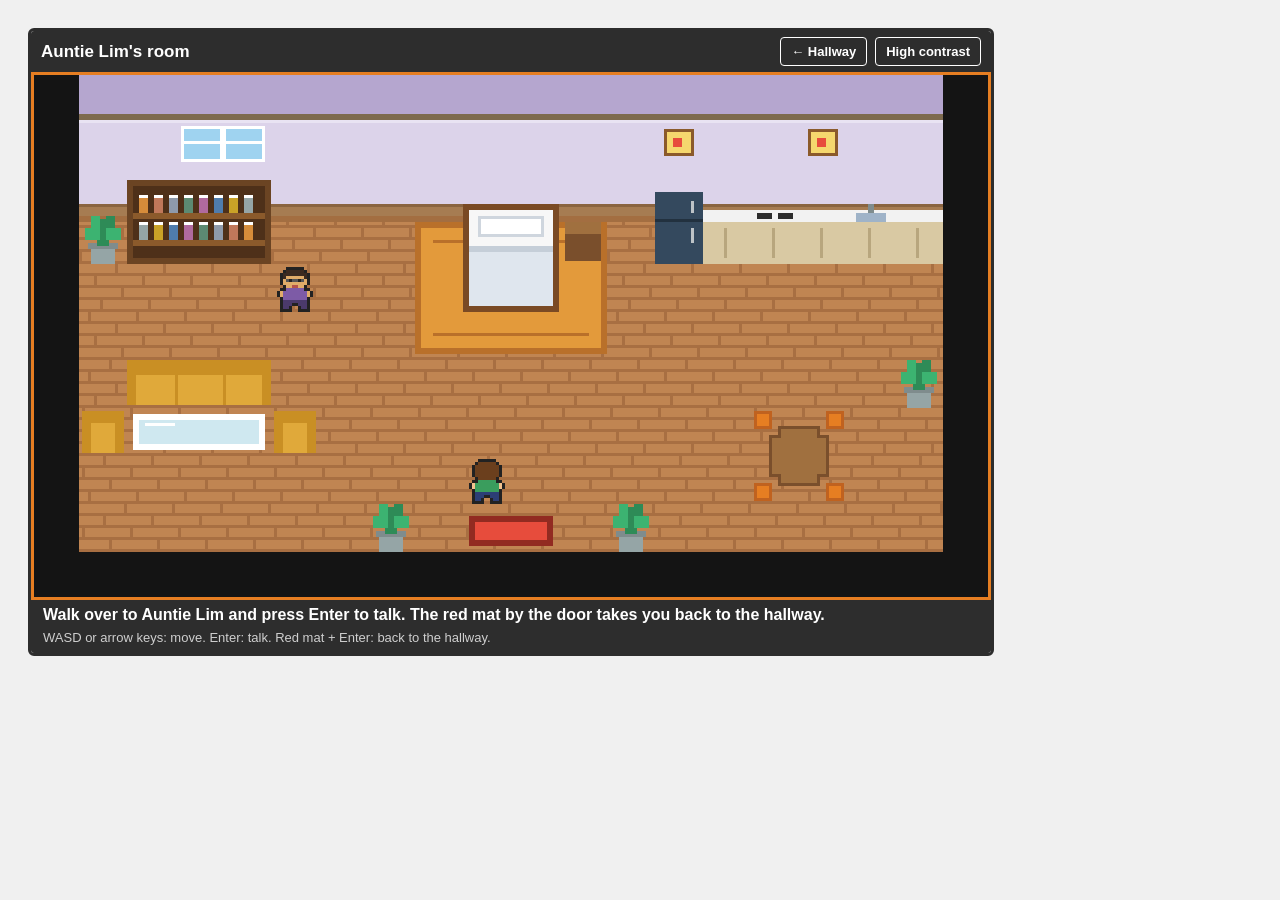
==== macular.html @ 05a40f71 "Add files via upload" ====
<!DOCTYPE html>
<html lang="en">
<head>
    <meta charset="UTF-8">
    <meta name="viewport" content="width=device-width, initial-scale=1.0">
    <title>CareQuest - Macular Degeneration Sim</title>
    <link rel="stylesheet" href="carequest_shared.css">
    <style>
        body {
            font-family: sans-serif;
            padding: 20px;
            background: #f0f0f0;
            color: #333;
            user-select: none;
        }

        body.high-contrast {
            background: #000000;
            color: #ffffff;
        }

        body.high-contrast #simFrame {
            background: #000000;
        }

        body.high-contrast .bottle .label {
            background: #000000;
            color: #ffff00;
            border-color: #ffffff;
            font-size: 9.5px;
        }

        body.high-contrast .bottle .body {
            border: 2px solid #ffffff;
        }

        body.high-contrast .bottle .cap {
            background: #ffffff;
        }

        body.high-contrast .shelfBoard {
            background: #ffffff;
        }

        body.high-contrast button {
            background: #fff;
            color: #000;
        }

        button {
            padding: 10px 15px;
            font-weight: bold;
            cursor: pointer;
        }

        textarea {
            width: 100%;
            max-width: 950px;
            height: 100px;
            margin-top: 10px;
        }

        /* Keep the timer above the activity, inside its game box. */
        .timer-strip {
            padding: 8px;
        }

        #timerWidget {
            font-family: monospace;
            font-size: 14px;
            font-weight: bold;
            padding: 10px;
            background: #eaeaea;
            border-left: 5px solid #2980b9;
            width: 160px;
        }

        body.high-contrast #timerWidget {
            background: #222;
            border-left: 5px solid #fff;
            color: #fff;
        }

        #simFrame {
            position: relative;
            width: 950px;
            max-width: 100%;
            height: 350px;
            margin: 0 auto;
            background: #ffffff;
            overflow: hidden;
        }

        /* This wider shelf moves under the masks, which stay in the centre. */
        #shelfContent {
            position: absolute;
            top: 0;
            left: 0;
            width: 1300px;
            height: 100%;
            display: flex;
            align-items: center;
            justify-content: space-evenly;
            will-change: transform;
        }

        /* The board belongs to the moving shelf, not the fixed overlays. */
        .shelfBoard {
            position: absolute;
            left: 0;
            width: 1300px;
            top: 225px;
            height: 9px;
            background: linear-gradient(#a06a3a, #6b4423);
            box-shadow: 0 3px 4px rgba(0,0,0,0.35);
        }

        /* Leave space around each bottle rather than filling the whole shelf slot. */
        .bottle {
            position: relative;
            width: 66px;
            height: 100px;
            cursor: pointer;
            flex: none;
        }

        .bottle .cap {
            position: absolute;
            top: 0;
            left: 50%;
            transform: translateX(-50%);
            width: 46px;
            height: 15px;
            background: #ecf0f1;
            border: 1px solid #b2bec3;
            border-radius: 4px 4px 0 0;
        }

        .bottle .body {
            position: absolute;
            top: 13px;
            left: 0;
            width: 66px;
            height: 87px;
            border: 1px solid rgba(0,0,0,0.25);
            border-radius: 4px 4px 10px 10px;
            box-shadow: inset -6px 0 10px rgba(0,0,0,0.18), inset 5px 0 6px rgba(255,255,255,0.25);
            display: flex;
            align-items: center;
            justify-content: center;
        }

        .bottle .label {
            width: 52px;
            background: #fff;
            border: 1px solid #ccc;
            border-radius: 2px;
            padding: 3px 2px;
            font-size: 8.5px;
            font-weight: bold;
            line-height: 1.1;
            text-align: center;
            color: #222;
        }

        /* Only reveal the blurred copy around the outside of the view. */
        #peripheralBlurMask {
            position: absolute;
            top: 0;
            left: 0;
            width: 100%;
            height: 100%;
            pointer-events: none;
            overflow: hidden;
            opacity: 0;
            transition: opacity 0.3s;
            mask-image: radial-gradient(ellipse var(--occlusion-radius-x, 210px) var(--occlusion-radius-y, 150px) at 50% 50%,
                        transparent 0%, transparent 75%, rgba(0,0,0,0.92) 170%);
            -webkit-mask-image: radial-gradient(ellipse var(--occlusion-radius-x, 210px) var(--occlusion-radius-y, 150px) at 50% 50%,
                        transparent 0%, transparent 75%, rgba(0,0,0,0.92) 170%);
        }

        #peripheralBlurMask.active {
            opacity: 1;
        }

        /* This copy is for the visual effect only; it cannot receive input. */
        #peripheralBlurContent {
            position: absolute;
            top: 0;
            left: 0;
            width: 1300px;
            height: 100%;
            filter: blur(5px) saturate(0.35) contrast(0.85);
            will-change: transform;
        }

        /* Limit the warped copy to a ring around the central mask. */
        #metamorphRing {
            position: absolute;
            top: 0;
            left: 0;
            width: 100%;
            height: 100%;
            pointer-events: none;
            overflow: hidden;
            opacity: 0;
            transition: opacity 0.3s;
            mask-image: radial-gradient(ellipse var(--occlusion-radius-x, 210px) var(--occlusion-radius-y, 150px) at 50% 50%,
                        transparent 0%, transparent 40%, rgba(0,0,0,0.95) 70%, rgba(0,0,0,0.95) 118%, transparent 155%);
            -webkit-mask-image: radial-gradient(ellipse var(--occlusion-radius-x, 210px) var(--occlusion-radius-y, 150px) at 50% 50%,
                        transparent 0%, transparent 40%, rgba(0,0,0,0.95) 70%, rgba(0,0,0,0.95) 118%, transparent 155%);
        }

        #metamorphRing.active {
            opacity: 1;
        }

        #metamorphRingContent {
            position: absolute;
            top: 0;
            left: 0;
            width: 1300px;
            height: 100%;
            filter: url(#metamorphWarp);
            will-change: transform;
        }

        /* The copies need the same flex layout as the real shelf. */
        #peripheralBlurContent, #metamorphRingContent {
            display: flex;
            align-items: center;
            justify-content: space-evenly;
        }

        /* Keep the mask centred. Blur before warping so its uneven edge still shows. */
        #occlusionMask {
            position: absolute;
            top: 0;
            left: 0;
            width: 100%;
            height: 100%;
            pointer-events: none;
            background:
                        radial-gradient(circle 40px at calc(50% - 70px) calc(50% - 45px), rgba(140,140,140,0.5), transparent 70%),
                        radial-gradient(circle 45px at calc(50% + 75px) calc(50% + 40px), rgba(140,140,140,0.45), transparent 70%),
                        radial-gradient(circle 32px at calc(50% - 45px) calc(50% + 55px), rgba(150,150,150,0.55), transparent 70%),
                        radial-gradient(circle 36px at calc(50% + 65px) calc(50% - 55px), rgba(140,140,140,0.4), transparent 70%),
                        radial-gradient(ellipse var(--occlusion-radius-x, 210px) var(--occlusion-radius-y, 150px) at 50% 50%,
                            rgba(80,80,80,0.97) 0%,
                            rgba(80,80,80,0.92) 65%,
                            rgba(80,80,80,0.52) 85%,
                            transparent 100%);
            filter: blur(10px) url(#scotomaEdge);
            opacity: 0;
            transition: opacity 0.3s;
        }

        #occlusionMask.active {
            opacity: 1;
        }

        body.high-contrast #occlusionMask {
            background:
                        radial-gradient(circle 40px at calc(50% - 70px) calc(50% - 45px), rgba(70,70,70,0.5), transparent 70%),
                        radial-gradient(circle 45px at calc(50% + 75px) calc(50% + 40px), rgba(70,70,70,0.45), transparent 70%),
                        radial-gradient(circle 32px at calc(50% - 45px) calc(50% + 55px), rgba(80,80,80,0.55), transparent 70%),
                        radial-gradient(circle 36px at calc(50% + 65px) calc(50% - 55px), rgba(70,70,70,0.4), transparent 70%),
                        radial-gradient(ellipse var(--occlusion-radius-x, 210px) var(--occlusion-radius-y, 150px) at 50% 50%,
                            rgba(20,20,20,0.97) 0%,
                            rgba(20,20,20,0.93) 65%,
                            rgba(20,20,20,0.55) 85%,
                            transparent 100%);
        }

        /* Do not let the shelf show through before the task starts. */
        #startOverlay {
            background: #000000;
        }
    </style>
</head>
<body>

    <!-- Start in the walking scene before opening the room activity. -->
    <section id="world" class="cq-gamebox" aria-label="Auntie Lim's room">
        <div class="cq-toolbar">
            <h1 class="cq-title">Auntie Lim's room</h1>
            <a href="hallway.html">&larr; Hallway</a>
            <button onclick="CQ.toggleHighContrast()">High contrast</button>
        </div>
        <div class="cq-stage">
            <canvas id="worldCanvas" width="320" height="176" tabindex="0"
                aria-label="Pixel art room with a bed, a kitchen, a sofa and a medicine shelf full of pill bottles. Auntie Lim stands by the shelf. The prompt below the map describes what is next to you."></canvas>
            <div id="worldDialogue" class="cq-overlay" hidden></div>
        </div>
        <div class="cq-hud">
            <p id="worldPrompt" class="cq-prompt" aria-live="polite"></p>
            <p class="cq-controls">WASD or arrow keys: move. Enter: talk. Red mat + Enter: back to the hallway.</p>
        </div>
    </section>

    <!-- The conversation reveals this activity. It stays hidden at first. -->
    <div id="activity" hidden>

    <div class="cq-gamebox">
        <div class="cq-toolbar">
            <h1 class="cq-title">Auntie Lim's shelf</h1>
            <a href="hallway.html">&larr; Hallway</a>
            <button onclick="toggleHighContrast()">High contrast</button>
        </div>

        <div class="cq-play">
            <div class="timer-strip"><div id="timerWidget">Time Left: 25.0s</div></div>

            <!-- Only the real shelf accepts input. The two copies just supply the effects. -->
            <div id="simFrame" tabindex="-1">
                <div id="shelfContent" inert></div>
                <div id="metamorphRing" inert aria-hidden="true"><div id="metamorphRingContent"></div></div>
                <div id="peripheralBlurMask" inert aria-hidden="true"><div id="peripheralBlurContent"></div></div>
                <div id="occlusionMask"></div>
            </div>

            <div id="startOverlay" class="cq-card">
                <h2>Find Auntie Lim's Amoxicillin 500mg</h2>
                <p>The middle of your view is blocked and the edges are blurry, like Auntie Lim's eyes.
                Move the mouse left and right to look along the shelf, and try looking to the side of a bottle to read it.
                You have 25 seconds.</p>
                <p class="cq-keys">Mouse: move to look, click a bottle to pick it.<br>
                Keyboard: Left and Right arrows to look, Tab to go to a bottle, Enter to pick it.</p>
                <button id="startMacularBtn" onclick="startTask()">Start</button>
            </div>
        </div>

    <svg width="0" height="0" style="position:absolute">
        <filter id="metamorphWarp" x="-20%" y="-20%" width="140%" height="140%">
            <feTurbulence type="fractalNoise" baseFrequency="0.012" numOctaves="2" seed="7" result="warpNoise" />
            <feDisplacementMap in="SourceGraphic" in2="warpNoise" scale="24" xChannelSelector="R" yChannelSelector="G" />
        </filter>
        
        <filter id="scotomaEdge" x="-30%" y="-30%" width="160%" height="160%">
            <feTurbulence type="fractalNoise" baseFrequency="0.018" numOctaves="2" seed="12" result="edgeNoise" />
            <feDisplacementMap in="SourceGraphic" in2="edgeNoise" scale="45" xChannelSelector="R" yChannelSelector="G" />
        </filter>
    </svg>

        <!-- All three reflection stages use this same part of the game box. -->
        <div class="cq-reflect" id="reflectionSection" style="display:none;">
            <div id="stage1">
                <h3>Reflection 1 of 3: Your thoughts</h3>
                <p id="resultMessage" class="cq-result"></p>
                <div class="cq-ask">
                    <div class="cq-bubble">
                        <p class="cq-name">Auntie Lim</p>
                        <p>The spot I look straight at is the one I can't see, so I have learned to look a little to the side.</p>
                        <p><label for="reflectionInput"><strong>How did losing the middle of your view change the way you searched?</strong></label></p>
                        <textarea id="reflectionInput" placeholder="Type your answer here..."></textarea>
                        <button id="submitReflection">Next</button>
                    </div>
                </div>
            </div>
            <div id="stage2" hidden></div>
            <div id="stage3" hidden></div>
        </div>
    </div>

    </div>

    <script src="carequest_shared.js"></script>
    <script src="carequest_world.js"></script>
    <script>
        const medicineShelf = document.getElementById('shelfContent');
        const sceneFrame = document.getElementById('simFrame');
        const timerDisplay = document.getElementById('timerWidget');
        const reflectionElement = document.getElementById('reflectionSection');
        const resultDisplay = document.getElementById('resultMessage');
        const centralMask = document.getElementById('occlusionMask');
        const startCard = document.getElementById('startOverlay');
        const blurMask = document.getElementById('peripheralBlurMask');
        const blurredShelf = document.getElementById('peripheralBlurContent');
        const distortionMask = document.getElementById('metamorphRing');
        const distortedShelf = document.getElementById('metamorphRingContent');
        const medicineLabels = [
          "Ibuprofen 200mg",
          "Metformin 850mg",
          "Vitamin D3",
          "Paracetamol 500mg",
          "Amoxicillin 500mg",
          "Aspirin 75mg",
          "Loratadine 10mg",
          "Omeprazole 20mg"
        ];
        const targetMedicine = "Amoxicillin 500mg";
        const bottleColours = [
          '#d68c3a',
          '#c0785a',
          '#8e9aab',
          '#5c8a72',
          '#b06a9e',
          '#4f7cac',
          '#c9a227',
          '#95a5a6'
        ];
        let isTaskActive = false;
        let taskStartedAt = null;
        const TASK_DURATION_SECONDS = 25;
        sceneFrame.style.setProperty('--occlusion-radius-x', '210px');
        sceneFrame.style.setProperty('--occlusion-radius-y', '150px');
        function toggleHighContrast() {
          CQ.toggleHighContrast();
        }
        CQ.applyHighContrast();
        
        // Build the clickable shelf first; the other two shelves are visual copies only.
        function populateMedicineShelf() {
          medicineShelf.innerHTML = "";
          const shelfBoard = document.createElement('div');
          shelfBoard.className = 'shelfBoard';
          medicineShelf.appendChild(shelfBoard);
          medicineLabels.forEach((label, i) => {
            const div = document.createElement('div');
            div.className = 'bottle';
            const cap = document.createElement('div');
            cap.className = 'cap';
            const body = document.createElement('div');
            body.className = 'body';
            body.style.background = bottleColours[i % bottleColours.length];
            const bottleLabel = document.createElement('div');
            bottleLabel.className = 'label';
            bottleLabel.textContent = label;
            body.appendChild(bottleLabel);
            div.appendChild(cap);
            div.appendChild(body);
            div.addEventListener('click', () => selectMedicine(label));
            div.setAttribute('tabindex', '0');
            div.setAttribute('role', 'button');
            div.setAttribute('aria-label', 'Medicine bottle ' + (i + 1) + ' of ' + medicineLabels.length);
            div.addEventListener('keydown', event => {
              if (event.key === 'Enter' || event.key === ' ') {
                event.preventDefault();
                selectMedicine(label);
              }
            });
            div.addEventListener('focus', () => centreOnBottle(div));
            medicineShelf.appendChild(div);
          });
          const halfPanRange = (SHELF_WIDTH - sceneFrame.clientWidth) / 2;
          blurredShelf.innerHTML = medicineShelf.innerHTML;
          distortedShelf.innerHTML = medicineShelf.innerHTML;
          moveShelfLayers(-halfPanRange);
        }
        let shelfOffset = 0;
        
        // All three shelf layers need the same offset or the blur and distortion will drift.
        function moveShelfLayers(x) {
          const halfPanRange = (SHELF_WIDTH - sceneFrame.clientWidth) / 2;
          shelfOffset = Math.max(-2 * halfPanRange, Math.min(0, x));
          const t = `translateX(${shelfOffset}px)`;
          medicineShelf.style.transform = t;
          blurredShelf.style.transform = t;
          distortedShelf.style.transform = t;
        }
        
        // Undo browser scrolling before centring the focused bottle under the fixed mask.
        function centreOnBottle(bottle) {
          sceneFrame.scrollLeft = 0;
          sceneFrame.scrollTop = 0;
          const centre = bottle.offsetLeft + bottle.offsetWidth / 2;
          moveShelfLayers(sceneFrame.clientWidth / 2 - centre);
        }
        const KEYBOARD_PAN_STEP = 40;
        document.addEventListener('keydown', event => {
          if (!isTaskActive) {
            return;
          }
          if (event.key === 'ArrowLeft' || event.key === 'ArrowRight') {
            event.preventDefault();
            moveShelfLayers(shelfOffset + (event.key === 'ArrowRight' ? -KEYBOARD_PAN_STEP : KEYBOARD_PAN_STEP));
          }
        });
        
        // Only enable bottle selection and the visual effects after Start.
        function startTask() {
          if (isTaskActive) {
            return;
          }
          isTaskActive = true;
          startCard.style.display = 'none';
          centralMask.classList.add('active');
          blurMask.classList.add('active');
          distortionMask.classList.add('active');
          medicineShelf.inert = false;
          sceneFrame.focus({
            preventScroll: true
          });
          taskStartedAt = Date.now();
          updateTaskTimer();
        }
        
        // The first bottle picked ends the task, whether it is right or wrong.
        function selectMedicine(label) {
          if (!isTaskActive) {
            return;
          }
          isTaskActive = false;
          const elapsedSeconds = ((Date.now() - taskStartedAt) / 1000).toFixed(1);
          if (label === targetMedicine) {
            resultDisplay.textContent = `Correct bottle found in ${elapsedSeconds}s.`;
          } else {
            resultDisplay.textContent = `Wrong bottle selected ("${label}") after ${elapsedSeconds}s. In a real search, this is exactly the kind of mistake central vision loss causes.`;
          }
          CQ.showReflection();
        }
        
        // The shelf is wider than the view, so looking left and right moves it underneath the mask.
        const SHELF_WIDTH = 1300;
        const PAN_SENSITIVITY = 1.6;
        sceneFrame.addEventListener('mousemove', event => {
          if (!isTaskActive) {
            return;
          }
          const rect = sceneFrame.getBoundingClientRect();
          const dx = event.clientX - rect.left - rect.width / 2;
          const halfPanRange = (SHELF_WIDTH - rect.width) / 2;
          const nextShelfOffset = -dx * PAN_SENSITIVITY - halfPanRange;
          moveShelfLayers(nextShelfOffset);
        });
        
        // Use elapsed time for the countdown and stop when the task is no longer active.
        function updateTaskTimer() {
          if (!isTaskActive) {
            return;
          }
          const elapsedSeconds = (Date.now() - taskStartedAt) / 1000;
          const remainingSeconds = Math.max(0, TASK_DURATION_SECONDS - elapsedSeconds);
          timerDisplay.textContent = `Time Left: ${remainingSeconds.toFixed(1)}s`;
          if (remainingSeconds <= 0) {
            isTaskActive = false;
            resultDisplay.textContent = "Time ran out before the target was found.";
            CQ.showReflection();
            return;
          }
          requestAnimationFrame(updateTaskTimer);
        }
        
        // Practical tips are based on Macular Society guides; keeping things in place is Auntie Lim's request.
        CQ.setupReflection({
          key: 'macular',
          npc: 'auntie',
          video: {
            id: 'Cb58xLev3I4',
            title: 'See What I See: AMD Virtual Reality Experience',
            credit: 'National Eye Institute, NIH, on YouTube',
            intro: 'A short simulation made by the US National Eye Institute of how age-related macular degeneration affects everyday sight. ' + 'It is a 360 degree video, so you can drag inside it to look around.'
          },
          coping: [
            "Now you know why I sometimes pick up the wrong bottle. The one I look straight at is the one I can't see.",
            "Good light helps me a lot, especially a lamp pointed right at what I'm doing.",
            "Put an elastic band or a raised coloured sticker on my tablet bottles, so I can tell them apart by feel and by colour.",
            "I've learned to look a little to the side of things. It sounds strange, but that's how I read the labels now.",
            "And please don't move my things around. If you have to, tell me where you put them.",
            "Thank you for your patience, dear. Go on, the others are waiting for you."
          ]
        });
        populateMedicineShelf();
    </script>
    <script>
        // Show the walking room first. The conversation opens the activity.
        CQWorld.room({
          key: 'macular',
          npc: 'auntie',
          theme: 'macular',
          canvas: document.getElementById('worldCanvas'),
          overlay: document.getElementById('worldDialogue'),
          prompt: document.getElementById('worldPrompt'),
          world: document.getElementById('world'),
          activity: document.getElementById('activity'),
          intro: [
            "Hello dear, thank you for coming.",
            "I can see you're there, just not clearly. Not where I'm looking straight at.",
            "Could you help me find my Amoxicillin on the medicine shelf? The label says Amoxicillin 500mg."
          ],
          onStart: () => moveShelfLayers(-(SHELF_WIDTH - sceneFrame.clientWidth) / 2)
        });
    </script>
</body>
</html>
---- carequest_shared.css ----
/* Links and buttons shared by the room pages. */
.cq-back {
    display: inline-block;
    margin-bottom: 10px;
    font-weight: bold;
    color: #2c3e50;
}

body.high-contrast .cq-back {
    color: #ffff00;
}

.cq-button-link {
    display: inline-block;
    padding: 10px 15px;
    margin-top: 6px;
    background: #2980b9;
    color: #fff;
    font-weight: bold;
    text-decoration: none;
    border-radius: 6px;
}

body.high-contrast .cq-button-link {
    background: #fff;
    color: #000;
}

/* Keep a clear outline when someone uses the keyboard. */
:focus-visible {
    outline: 3px solid #e67e22;
    outline-offset: 3px;
}

body.high-contrast :focus-visible {
    outline: 3px solid #ffff00;
}

/* Put the portrait next to the speech bubble. */
.cq-dialogue {
    display: flex;
    align-items: flex-start;
    gap: 14px;
    max-width: 700px;
    margin: 10px 0;
}

.cq-portrait {
    flex: none;
    image-rendering: pixelated;
    background: #fdf2e0;
    border: 3px solid #2d2d2d;
    border-radius: 6px;
}

body.high-contrast .cq-portrait {
    background: #222;
    border-color: #fff;
}

.cq-bubble {
    position: relative;
    flex: 1;
    background: #fff;
    border: 2px solid #2d2d2d;
    border-radius: 10px;
    padding: 10px 14px 12px;
}

/* The border makes the small pointer on the bubble. */
.cq-bubble::before {
    content: "";
    position: absolute;
    left: -10px;
    top: 20px;
    border-width: 8px 10px 8px 0;
    border-style: solid;
    border-color: transparent #2d2d2d transparent transparent;
}

body.high-contrast .cq-bubble {
    background: #000;
    color: #fff;
    border-color: #fff;
}

body.high-contrast .cq-bubble::before {
    border-color: transparent #fff transparent transparent;
}

.cq-name {
    margin: 0 0 4px;
    font-weight: bold;
}

.cq-line {
    margin: 0 0 10px;
    font-size: 16px;
    line-height: 1.45;
    min-height: 3em;
}

.cq-counter {
    font-size: 12px;
    color: #666;
    margin-right: 10px;
}

body.high-contrast .cq-counter {
    color: #ccc;
}

/* Keep the video shape when the page gets narrower. */
.cq-video {
    position: relative;
    width: 100%;
    max-width: 640px;
    aspect-ratio: 16 / 9;
    background: #000;
}

.cq-video iframe {
    position: absolute;
    inset: 0;
    width: 100%;
    height: 100%;
    border: 0;
}

.cq-credit {
    font-size: 13px;
    color: #555;
}

body.high-contrast .cq-credit {
    color: #ddd;
}

body.high-contrast a {
    color: #ffff00;
}

/* The toolbar, activity and reflection fit inside one game box. */
.cq-gamebox {
    position: relative;
    width: 960px;
    max-width: 100%;
    border: 3px solid #2d2d2d;
    border-radius: 6px;
    overflow: hidden;
    background: #ffffff;
    margin-bottom: 14px;
}

body.high-contrast .cq-gamebox {
    border-color: #ffffff;
    background: #000000;
}

.cq-toolbar {
    display: flex;
    align-items: center;
    gap: 8px;
    flex-wrap: wrap;
    padding: 6px 10px;
    background: #2d2d2d;
    color: #ffffff;
}

.cq-toolbar .cq-title {
    font-size: 17px;
    margin: 0 auto 0 0;
}

.cq-toolbar a, .cq-toolbar button {
    font-size: 13px;
    font-weight: bold;
    padding: 6px 10px;
    border-radius: 4px;
    border: 1px solid #ffffff;
    background: transparent;
    color: #ffffff;
    text-decoration: none;
    cursor: pointer;
}

.cq-toolbar button:disabled {
    opacity: 0.4;
    cursor: default;
}

.cq-toolbar .cq-progress {
    font-size: 13px;
    font-weight: bold;
}

body.high-contrast .cq-toolbar {
    background: #000000;
    border-bottom: 2px solid #ffffff;
}

body.high-contrast .cq-toolbar a, body.high-contrast .cq-toolbar button {
    color: #ffff00;
    border-color: #ffff00;
    background: #000000;
}

.cq-play {
    position: relative;
}

/* Instructions cover the play area until the user starts. */
.cq-card {
    position: absolute;
    inset: 0;
    z-index: 20;
    display: flex;
    flex-direction: column;
    align-items: center;
    justify-content: center;
    gap: 10px;
    padding: 20px;
    text-align: center;
    background: rgba(15, 15, 20, 0.9);
    color: #ffffff;
}

.cq-card h2 {
    margin: 0;
    font-size: 22px;
}

.cq-card p {
    margin: 0;
    max-width: 600px;
    font-size: 16px;
    line-height: 1.45;
}

.cq-card .cq-keys {
    font-size: 14px;
    color: #d0d0d0;
}

.cq-card .cq-warn {
    font-size: 14px;
    color: #ffd27a;
}

.cq-card button {
    font-size: 17px;
    font-weight: bold;
    padding: 10px 26px;
    cursor: pointer;
}

/* The hidden attribute must still win over display flex. */
.cq-card[hidden] {
    display: none;
}

body.high-contrast .cq-card {
    background: #000000;
}

body.high-contrast .cq-card .cq-keys, body.high-contrast .cq-card .cq-warn {
    color: #ffff00;
}

/* The reflection uses the space where the task was. */
.cq-reflect {
    padding: 14px 18px 18px;
}

.cq-reflect h3 {
    margin: 0 0 8px;
}

.cq-reflect textarea {
    width: 100%;
    height: 90px;
    margin: 8px 0;
    box-sizing: border-box;
    font: inherit;
}

.cq-reflect .cq-video {
    max-width: 560px;
}

.cq-ask .cq-bubble p {
    margin: 0 0 8px;
}

.cq-result {
    font-weight: bold;
    margin: 0 0 8px;
}

/* Scale the map up but keep the pixel edges sharp. */
.cq-stage {
    position: relative;
    width: 100%;
}

.cq-stage > canvas {
    display: block;
    width: 100%;
    height: auto;
    image-rendering: pixelated;
    image-rendering: crisp-edges;
    background: #141414;
}

.cq-stage > canvas:focus-visible {
    outline: 3px solid #e67e22;
    outline-offset: -3px;
}

/* Show conversations over the bottom of the map. */
.cq-overlay {
    position: absolute;
    left: 12px;
    right: 12px;
    bottom: 12px;
    background: rgba(20, 20, 20, 0.55);
    border-radius: 10px;
    padding: 8px 12px;
}

.cq-overlay .cq-dialogue {
    max-width: none;
    margin: 0;
}

/* Prompts and key reminders sit below the map. */
.cq-hud {
    background: #2d2d2d;
    color: #ffffff;
    padding: 6px 12px 8px;
}

.cq-prompt {
    font-weight: bold;
    min-height: 1.4em;
    margin: 0;
}

.cq-controls {
    font-size: 13px;
    color: #cfcfcf;
    margin: 2px 0 0;
}

body.high-contrast .cq-hud {
    background: #000000;
    border-top: 2px solid #ffffff;
}

body.high-contrast .cq-prompt {
    color: #ffff00;
}

body.high-contrast .cq-controls {
    color: #ffffff;
}

body.high-contrast .cq-stage > canvas, body.high-contrast #shopCanvas {
    filter: contrast(1.6) saturate(1.4);
}
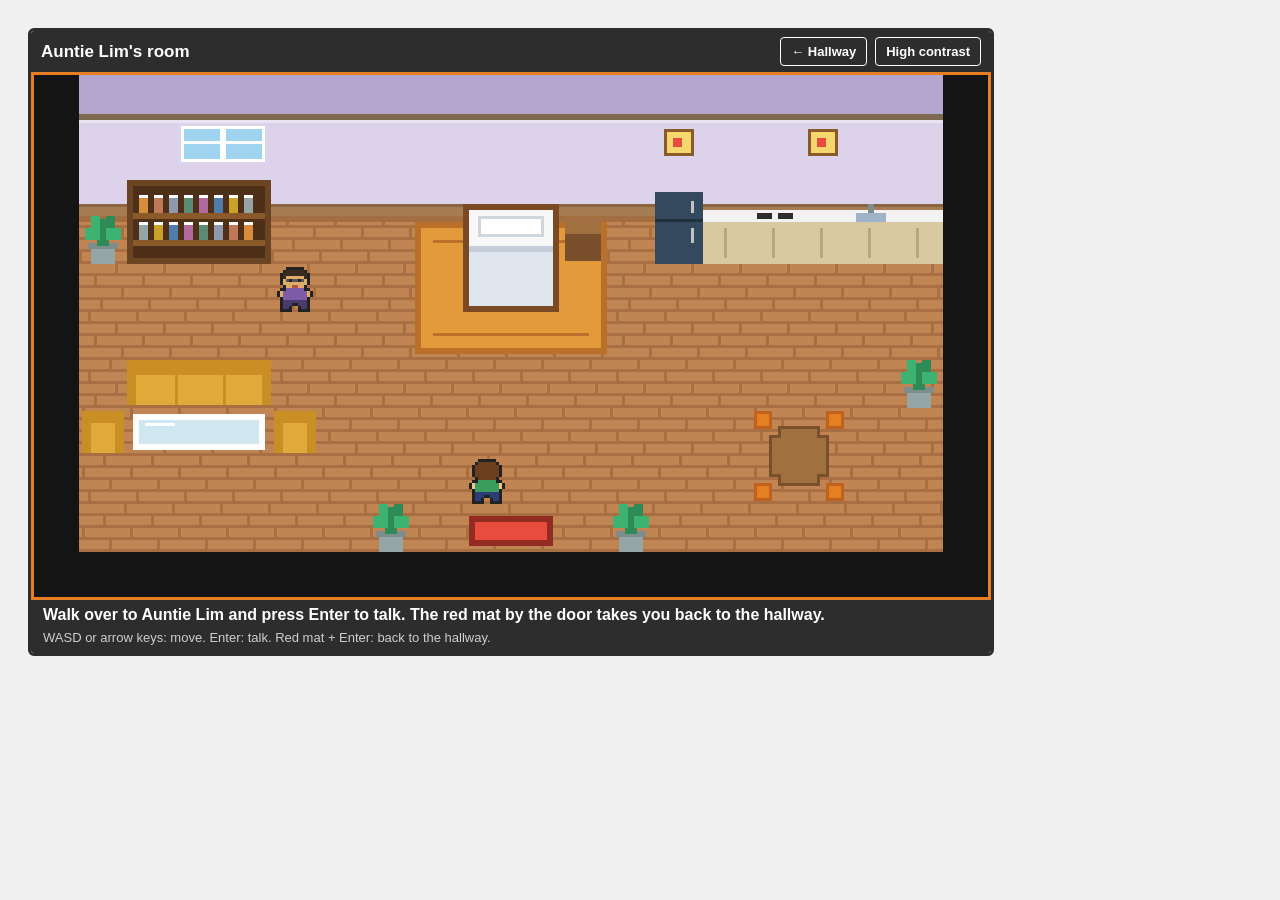
==== commit 97d00e0b: "Update macular.html" ====
--- a/macular.html
+++ b/macular.html
@@ -60,7 +60,6 @@
             margin-top: 10px;
         }
 
-        /* Keep the timer above the activity, inside its game box. */
         .timer-strip {
             padding: 8px;
         }
@@ -184,7 +183,6 @@
             opacity: 1;
         }
 
-        /* This copy is for the visual effect only; it cannot receive input. */
         #peripheralBlurContent {
             position: absolute;
             top: 0;
@@ -233,7 +231,7 @@
             justify-content: space-evenly;
         }
 
-        /* Keep the mask centred. Blur before warping so its uneven edge still shows. */
+        /* Keep the mask centred. Blur before warping so uneven edge still shows. */
         #occlusionMask {
             position: absolute;
             top: 0;
@@ -273,7 +271,7 @@
                             transparent 100%);
         }
 
-        /* Do not let the shelf show through before the task starts. */
+        /* Block view before start of game. */
         #startOverlay {
             background: #000000;
         }
@@ -410,7 +408,7 @@
         }
         CQ.applyHighContrast();
         
-        // Build the clickable shelf first; the other two shelves are visual copies only.
+        // Build the clickable shelf.
         function populateMedicineShelf() {
           medicineShelf.innerHTML = "";
           const shelfBoard = document.createElement('div');
@@ -525,7 +523,6 @@
           moveShelfLayers(nextShelfOffset);
         });
         
-        // Use elapsed time for the countdown and stop when the task is no longer active.
         function updateTaskTimer() {
           if (!isTaskActive) {
             return;
@@ -542,7 +539,7 @@
           requestAnimationFrame(updateTaskTimer);
         }
         
-        // Practical tips are based on Macular Society guides; keeping things in place is Auntie Lim's request.
+        // Practical tips are based on Macular Society guides. Keeping things in place is Auntie Lim's request.
         CQ.setupReflection({
           key: 'macular',
           npc: 'auntie',
